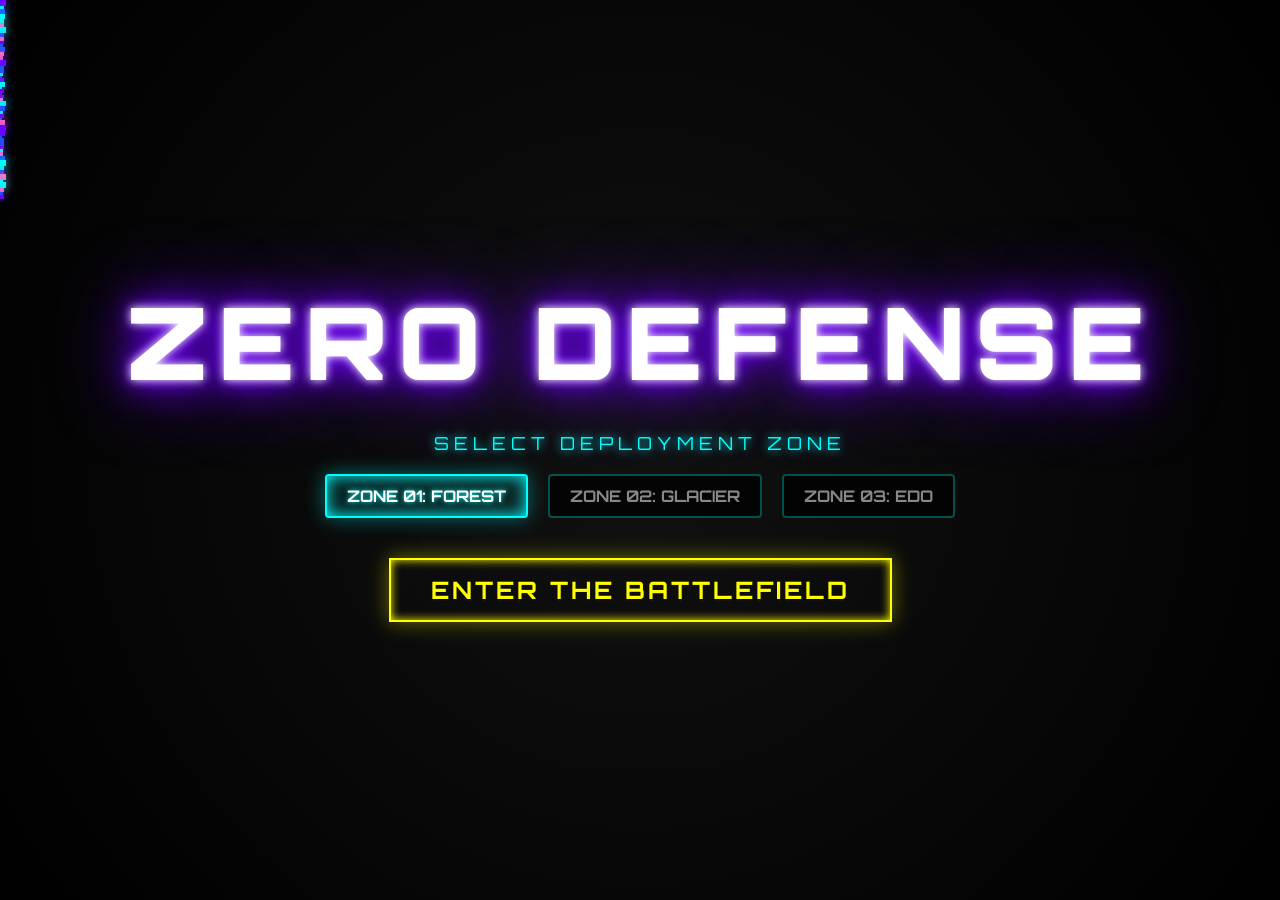
==== index.html @ 1fca0b06 "Add files via upload" ====
<!DOCTYPE html>
<html lang="en">
<head>
    <meta charset="UTF-8">
    <meta name="viewport" content="width=device-width, initial-scale=1.0">
    <title>Zero Defense - v1</title>
    <link href="https://fonts.googleapis.com/css2?family=Orbitron:wght@400;700;900&display=swap" rel="stylesheet">
    <link rel="stylesheet" href="style.css">
</head>
<body>

    <!-- PORTRAIT WARNING OVERLAY -->
    <div id="landscape-overlay">
        <div class="rotate-icon">📱🔄</div>
        <h2>PROTOCOL OVERRIDE</h2>
        <p>ROTATE DEVICE TO LANDSCAPE TO INITIALIZE</p>
    </div>

    <!-- FULL-SCREEN HOME MENU -->
    <div id="home-screen" class="screen active">
        <div class="home-particles"></div>
        <div class="title-wrapper">
            <h1 class="main-title">ZERO DEFENSE</h1>
        </div>
        
        <div id="map-selector">
            <p class="subtitle">SELECT DEPLOYMENT ZONE</p>
            <div class="map-cards">
                <div class="map-card active" data-map="forest">ZONE 01: FOREST</div>
                <div class="map-card" data-map="snowy">ZONE 02: GLACIER</div>
                <div class="map-card" data-map="japan">ZONE 03: EDO</div>
            </div>
        </div>
        
        <!-- Updated Text -->
        <button id="start-btn" class="cyber-btn">ENTER THE BATTLEFIELD</button>
    </div>

    <!-- GAMEPLAY WRAPPER (FIXED 1000x700 SCALED) -->
    <div id="app-container" class="hidden">
        <div id="game-screen" class="screen active">
            <div id="ui-layer">
                <div id="hud" class="glass-panel">
                    <span class="stat">CREDITS: <span id="money" class="cyan-text">300</span></span>
                    <span class="stat">INTEGRITY: <span id="lives">💖💖💖</span></span>
                </div>
                
                <div id="wave-controls" class="glass-panel">
                    <span class="stat">WAVE: <span id="wave-display" class="cyan-text">1/20</span></span>
                    <button id="call-wave-btn" class="t-btn" style="--t-color: #39FF14; padding: 8px 12px;">CALL WAVE</button>
                    <label style="color: var(--c-white); font-size: 14px; display:flex; align-items:center; gap:5px; cursor: pointer;">
                        <input type="checkbox" id="auto-start-chk"> AUTO
                    </label>
                </div>
                
                <div id="controls">
                    <button id="speed-btn" class="icon-btn" title="2x Speed">⏩</button>
                    <button id="pause-btn" class="icon-btn" title="Pause">⏸️</button>
                    <button id="restart-btn" class="icon-btn" title="Restart">🔄</button>
                    <button id="home-btn" class="icon-btn" title="Home">🏠</button>
                </div>
            </div>

            <canvas id="gameCanvas" width="1000" height="700"></canvas>
            <div id="pause-overlay" class="hidden">QUANTUM FREEZE</div>

            <div id="context-menu" class="hidden">
                <div id="build-menu" class="menu-section hidden">
                    <button class="t-btn" id="btn-build-smg" style="--t-color: #00FFFF;">SMG (50)</button>
                    <button class="t-btn" id="btn-build-shotgun" style="--t-color: #FF3131;">SHOTGUN (75)</button>
                    <button class="t-btn" id="btn-build-sniper" style="--t-color: #6F00FF;">SNIPER (100)</button>
                </div>
                <div id="upgrade-menu" class="menu-section hidden">
                    <button class="t-btn" id="btn-upgrade" style="--t-color: #FFD700;">UPGRADE</button>
                    <button class="t-btn" id="btn-sell" style="--t-color: #FF5F00;">SELL</button>
                </div>
            </div>
        </div>
    </div>

    <script src="game.js"></script>
</body>
</html>
---- style.css ----
:root {
    --bg-black: #050505;
    --c-electric-indigo: #6F00FF;
    --c-cyan: #00FFFF;
    --c-white: #FFFFFF;
    --c-neon-pink: #FF6EC7;
    --c-magenta: #FF00FF;
    --c-neon-orange: #FF5F00;
    --c-neon-yellow: #FFFF00;
    --c-neon-blue: #1F51FF;
    --c-neon-red: #FF3131;
    --c-neon-green: #39FF14;   
    --c-light-blue: #7DF9FF;   
    --c-bronze: #CD7F32;
    --c-silver: #C0C0C0;
    --c-gold: #FFD700;
}

body {
    margin: 0; padding: 0; background-color: var(--bg-black); color: var(--c-white);
    font-family: 'Orbitron', sans-serif; display: flex; justify-content: center; align-items: center;
    height: 100vh; width: 100vw; overflow: hidden; user-select: none;
}

/* MOBILE RESPONSIVE WRAPPER */
#app-container {
    width: 1000px; height: 700px;
    position: relative;
    transform-origin: center center;
}

/* LANDSCAPE WARNING OVERLAY */
#landscape-overlay {
    display: none; position: fixed; top: 0; left: 0; width: 100%; height: 100%;
    background: var(--bg-black); color: var(--c-cyan);
    z-index: 9999; flex-direction: column; justify-content: center; align-items: center;
    text-align: center; font-family: 'Orbitron', sans-serif;
}
.rotate-icon { font-size: 60px; margin-bottom: 20px; animation: rotatePhone 2s infinite ease-in-out; }
@keyframes rotatePhone { 0% { transform: rotate(0deg); } 50% { transform: rotate(-90deg); } 100% { transform: rotate(0deg); } }

/* Show warning if mobile is in portrait */
@media (max-width: 900px) and (orientation: portrait) {
    #landscape-overlay { display: flex; }
    #app-container, #home-screen { display: none !important; }
}

.screen { display: none; position: absolute; top: 0; left: 0; width: 100%; height: 100%; flex-direction: column; align-items: center; justify-content: center; }
.screen.active { display: flex; }

#home-screen { background-color: #080808; overflow: hidden; width: 100vw; height: 100vh; position: fixed; }
.home-particles { position: absolute; width: 100%; height: 100%; background: radial-gradient(circle at center, #111 0%, #000 100%); z-index: 1; }
.title-wrapper { z-index: 10; position: relative; }

/* FIXED TITLE WRAPPING */
.main-title { 
    font-size: clamp(40px, 8vw, 100px); 
    font-weight: 900; 
    text-transform: uppercase; 
    letter-spacing: clamp(4px, 1vw, 10px); 
    white-space: nowrap; 
    color: var(--c-white); 
    position: relative; 
    margin: 0 0 10px 0; 
    text-shadow: 0 0 10px var(--c-white), 0 0 20px var(--c-electric-indigo), 0 0 40px var(--c-electric-indigo), 0 0 80px var(--c-electric-indigo); 
}
.subtitle { z-index: 10; font-size: clamp(14px, 2vw, 18px); color: var(--c-cyan); text-shadow: 0 0 10px var(--c-cyan); letter-spacing: 5px; margin-bottom: 20px; text-align: center; }

#map-selector { z-index: 10; margin-bottom: 40px; display: flex; flex-direction: column; align-items: center; width: 90%; }
.map-cards { display: flex; gap: 20px; flex-wrap: wrap; justify-content: center; }
.map-card { padding: 10px 20px; border: 2px solid rgba(0, 255, 255, 0.3); color: #888; font-family: 'Orbitron', sans-serif; font-weight: 700; cursor: pointer; background: rgba(0, 0, 0, 0.7); transition: 0.3s; border-radius: 4px; }
.map-card:hover { border-color: var(--c-cyan); color: var(--c-white); box-shadow: 0 0 10px var(--c-cyan) inset; }
.map-card.active { background: rgba(0, 255, 255, 0.1); border-color: var(--c-cyan); color: var(--c-white); box-shadow: 0 0 15px var(--c-cyan) inset, 0 0 20px rgba(0, 255, 255, 0.4); text-shadow: 0 0 5px var(--c-cyan); }

.cyber-btn { z-index: 10; background: transparent; color: var(--c-neon-yellow); border: 2px solid var(--c-neon-yellow); padding: 15px 40px; font-size: clamp(16px, 3vw, 24px); font-family: 'Orbitron', sans-serif; font-weight: 700; cursor: pointer; text-transform: uppercase; letter-spacing: 3px; transition: all 0.2s ease; box-shadow: 0 0 10px var(--c-neon-yellow) inset, 0 0 20px rgba(255, 255, 0, 0.4); }
.cyber-btn:hover { background: var(--c-neon-yellow); color: var(--bg-black); border-color: var(--c-neon-orange); box-shadow: 0 0 40px var(--c-neon-orange), 0 0 60px var(--c-neon-yellow); }

#ui-layer { position: absolute; top: 20px; width: 1000px; display: flex; justify-content: space-between; align-items: flex-start; pointer-events: none; z-index: 20; }
.glass-panel { background: rgba(0, 0, 0, 0.7); border: 1px solid var(--c-cyan); padding: 15px 30px; border-radius: 4px; display: flex; align-items: center; gap: 30px; pointer-events: auto; box-shadow: 0 0 10px var(--c-cyan) inset, 0 0 20px rgba(0, 255, 255, 0.2); }
.stat { font-size: 18px; font-weight: 700; color: var(--c-white); }
.cyan-text { color: var(--c-cyan); text-shadow: 0 0 10px var(--c-cyan); }
#lives { color: var(--c-magenta); text-shadow: 0 0 15px var(--c-magenta); }

#controls { display: flex; gap: 10px; pointer-events: auto; }
.icon-btn { background: rgba(0, 0, 0, 0.7); border: 1px solid rgba(255, 255, 255, 0.2); color: var(--c-white); width: 50px; height: 50px; font-size: 20px; border-radius: 4px; cursor: pointer; transition: 0.2s; }
.icon-btn:hover { border-color: var(--c-cyan); color: var(--c-cyan); box-shadow: 0 0 15px var(--c-cyan); transform: translateY(-2px); }
.icon-btn.active-speed { border-color: var(--c-neon-green); color: var(--c-neon-green); box-shadow: 0 0 15px var(--c-neon-green); }

#game-screen { position: relative; background-color: #030303; }
canvas { background-color: var(--bg-black); border: 2px solid var(--c-electric-indigo); box-shadow: 0 0 30px rgba(111, 0, 255, 0.3); cursor: crosshair; z-index: 5; }

#pause-overlay { position: absolute; top: 50%; left: 50%; transform: translate(-50%, -50%); font-size: 60px; font-weight: 900; letter-spacing: 5px; color: #000000; -webkit-text-stroke: 2px var(--c-white); text-shadow: 0 0 20px var(--c-white); pointer-events: none; z-index: 100; }
.hidden { display: none !important; }

#context-menu { position: absolute; background: rgba(5, 5, 5, 0.95); border: 1px solid var(--c-white); border-radius: 6px; padding: 15px; z-index: 50; box-shadow: 0 0 25px rgba(255, 255, 255, 0.1); pointer-events: auto; }
.menu-section { display: flex; flex-direction: column; gap: 10px; }
.t-btn { background: rgba(0, 0, 0, 0.8); border: 2px solid var(--t-color); color: var(--t-color); padding: 10px 20px; font-size: 14px; font-family: 'Orbitron', sans-serif; font-weight: 900; cursor: pointer; border-radius: 4px; transition: 0.2s; box-shadow: 0 0 8px var(--t-color) inset; text-shadow: 0 0 5px var(--t-color); opacity: 1; }
.t-btn:hover { background: rgba(255, 255, 255, 0.1); box-shadow: 0 0 20px var(--t-color) inset, 0 0 15px var(--t-color); }
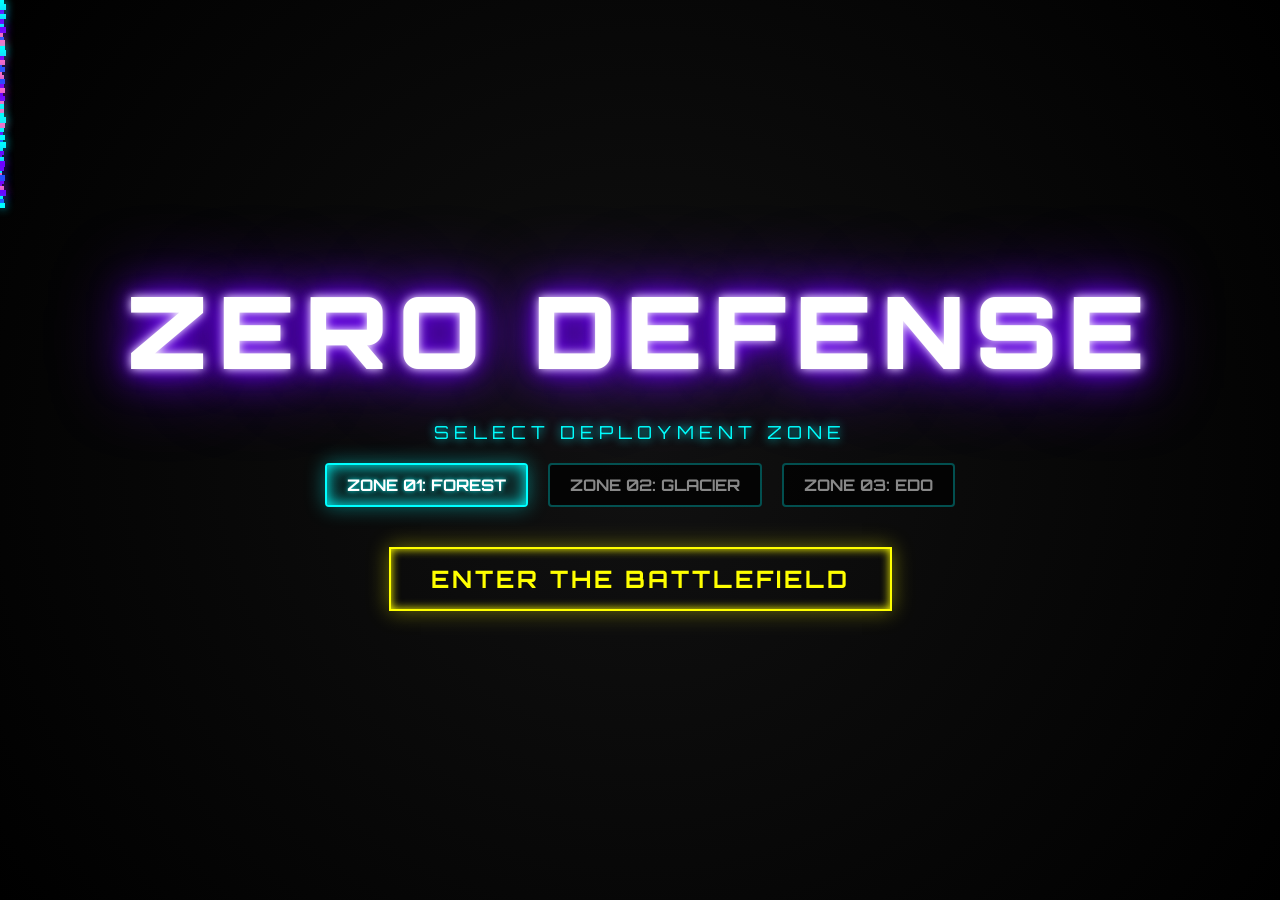
==== commit db435e90: "Add menu controls and tutorial modal to index.html Added new menu controls and tutorial modal to the" ====
--- a/index.html
+++ b/index.html
@@ -32,8 +32,35 @@
             </div>
         </div>
         
-        <!-- Updated Text -->
         <button id="start-btn" class="cyber-btn">ENTER THE BATTLEFIELD</button>
+
+        <!-- NEW: MENU CONTROLS -->
+        <div class="home-controls">
+            <button id="tutorial-btn" class="secondary-btn">TUTORIAL</button>
+            <!-- PUT YOUR INSTAGRAM LINK HERE BRO -->
+            <a href="https://www.instagram.com/bharani_voidx?igsh=YTNuOXgwbDl6eTA4" target="_blank" class="secondary-btn">REPORT BUG</a>
+        </div>
+    </div>
+
+    <!-- NEW: TUTORIAL MODAL -->
+    <div id="tutorial-modal" class="hidden">
+        <div class="modal-content">
+            <h2 class="cyan-text" style="margin-top:0; font-size: 30px;">HOW TO PLAY</h2>
+            
+            <!-- IMAGE PLACEHOLDER -->
+            <div class="tutorial-image-placeholder">
+                [ tutorial.png ]
+            </div>
+            
+            <ul>
+                <li>Select a <b>Deployment Zone</b> and enter the battlefield.</li>
+                <li>Tap any empty dark grid to deploy Towers using <b>Credits</b>.</li>
+                <li>Tap an existing Tower to <b>Upgrade</b> its power or <b>Sell</b> it.</li>
+                <li>Defend against 20 increasingly difficult waves of anomalies!</li>
+                <li><i>Pro Tip: Use the ⏩ button to speed up time!</i></li>
+            </ul>
+            <button id="close-tutorial-btn" class="cyber-btn" style="padding: 10px 30px; font-size: 18px;">ACKNOWLEDGE</button>
+        </div>
     </div>
 
     <!-- GAMEPLAY WRAPPER (FIXED 1000x700 SCALED) -->
@@ -80,4 +107,4 @@
 
     <script src="game.js"></script>
 </body>
-</html>+</html>
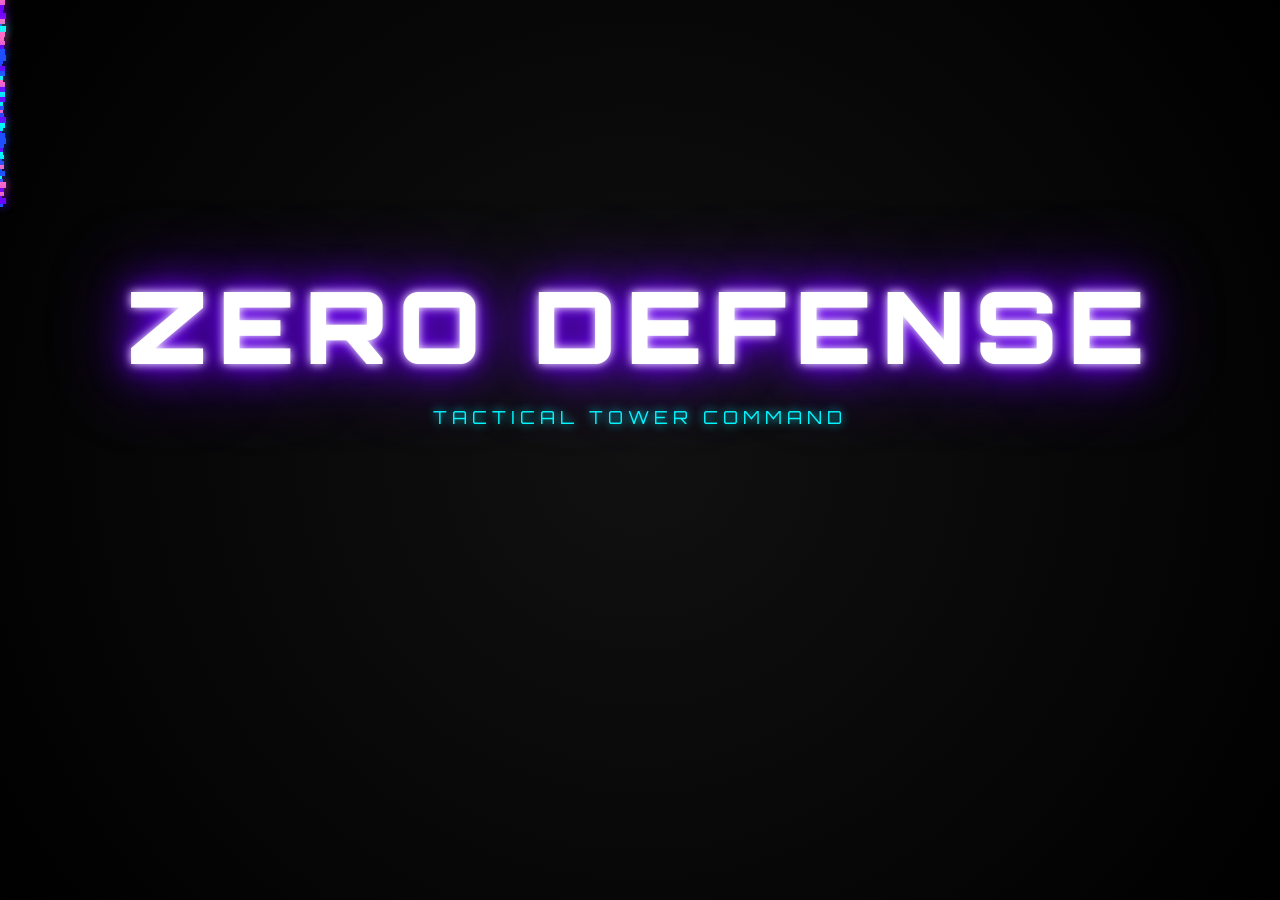
==== commit 649ab14a: "Revise HTML structure for V2 enhancements Updated viewport settings and title for mobile optimizatio" ====
--- a/index.html
+++ b/index.html
@@ -2,8 +2,9 @@
 <html lang="en">
 <head>
     <meta charset="UTF-8">
-    <meta name="viewport" content="width=device-width, initial-scale=1.0">
-    <title>Zero Defense - v1</title>
+    <!-- V2 MOBILE LOCK-IN: Prevents all unwanted zooming and scrolling on phones -->
+    <meta name="viewport" content="width=device-width, initial-scale=1.0, maximum-scale=1.0, user-scalable=no, viewport-fit=cover">
+    <title>Zero Defense - V2</title>
     <link href="https://fonts.googleapis.com/css2?family=Orbitron:wght@400;700;900&display=swap" rel="stylesheet">
     <link rel="stylesheet" href="style.css">
 </head>
@@ -16,54 +17,62 @@
         <p>ROTATE DEVICE TO LANDSCAPE TO INITIALIZE</p>
     </div>
 
-    <!-- FULL-SCREEN HOME MENU -->
+    <!-- FULL-SCREEN HOME MENU V2 -->
     <div id="home-screen" class="screen active">
         <div class="home-particles"></div>
-        <div class="title-wrapper">
-            <h1 class="main-title">ZERO DEFENSE</h1>
+        
+        <div class="home-content-wrapper">
+            <div class="title-wrapper">
+                <h1 class="main-title">ZERO DEFENSE</h1>
+                <p class="subtitle">TACTICAL TOWER COMMAND</p>
+            </div>
+            
+            <div id="map-selector">
+                <div class="map-cards">
+                    <div class="map-card active" data-map="forest">ZONE 01: FOREST</div>
+                    <div class="map-card" data-map="snowy">ZONE 02: GLACIER</div>
+                    <div class="map-card" data-map="japan">ZONE 03: EDO</div>
+                </div>
+            </div>
+            
+            <button id="start-btn" class="cyber-btn">ENTER THE BATTLEFIELD</button>
         </div>
-        
-        <div id="map-selector">
-            <p class="subtitle">SELECT DEPLOYMENT ZONE</p>
-            <div class="map-cards">
-                <div class="map-card active" data-map="forest">ZONE 01: FOREST</div>
-                <div class="map-card" data-map="snowy">ZONE 02: GLACIER</div>
-                <div class="map-card" data-map="japan">ZONE 03: EDO</div>
+
+        <!-- NEW: V2 FOOTER UI -->
+        <div id="home-footer">
+            <div class="footer-left">
+                © 2026 ZERO DEFENSE
             </div>
-        </div>
-        
-        <button id="start-btn" class="cyber-btn">ENTER THE BATTLEFIELD</button>
-
-        <!-- NEW: MENU CONTROLS -->
-        <div class="home-controls">
-            <button id="tutorial-btn" class="secondary-btn">TUTORIAL</button>
-            <!-- PUT YOUR INSTAGRAM LINK HERE BRO -->
-            <a href="https://www.instagram.com/bharani_voidx?igsh=YTNuOXgwbDl6eTA4" target="_blank" class="secondary-btn">REPORT BUG</a>
+            <div class="footer-right">
+                <button id="tutorial-btn" class="footer-link-btn">TUTORIAL</button>
+                <a href="https://www.instagram.com/bharani_voidx?igsh=YTNuOXgwbDl6eTA4" target="_blank" class="footer-link-btn">REPORT BUG</a>
+            </div>
         </div>
     </div>
 
-    <!-- NEW: TUTORIAL MODAL -->
+    <!-- V2: TUTORIAL MODAL (IMPROVED READABILITY) -->
     <div id="tutorial-modal" class="hidden">
         <div class="modal-content">
-            <h2 class="cyan-text" style="margin-top:0; font-size: 30px;">HOW TO PLAY</h2>
+            <h2 class="cyan-text" style="margin-top:0; font-size: 30px; letter-spacing: 3px;">HOW TO PLAY</h2>
             
-            <!-- IMAGE PLACEHOLDER -->
             <div class="tutorial-image-placeholder">
                 [ tutorial.png ]
             </div>
             
-            <ul>
-                <li>Select a <b>Deployment Zone</b> and enter the battlefield.</li>
-                <li>Tap any empty dark grid to deploy Towers using <b>Credits</b>.</li>
-                <li>Tap an existing Tower to <b>Upgrade</b> its power or <b>Sell</b> it.</li>
-                <li>Defend against 20 increasingly difficult waves of anomalies!</li>
-                <li><i>Pro Tip: Use the ⏩ button to speed up time!</i></li>
-            </ul>
+            <div class="tutorial-text-box">
+                <ul>
+                    <li>Select a <b>Deployment Zone</b> and enter the battlefield.</li>
+                    <li>Tap any empty dark grid to deploy Towers using <b>Credits</b>.</li>
+                    <li>Tap an existing Tower to <b>Upgrade</b> its power or <b>Sell</b> it.</li>
+                    <li>Defend against 20 increasingly difficult waves. Bosses spawn every <b>5 waves</b>!</li>
+                    <li><i>Pro Tip: Farm credits by calling waves early. Use the ⏩ button to speed up time!</i></li>
+                </ul>
+            </div>
             <button id="close-tutorial-btn" class="cyber-btn" style="padding: 10px 30px; font-size: 18px;">ACKNOWLEDGE</button>
         </div>
     </div>
 
-    <!-- GAMEPLAY WRAPPER (FIXED 1000x700 SCALED) -->
+    <!-- GAMEPLAY WRAPPER -->
     <div id="app-container" class="hidden">
         <div id="game-screen" class="screen active">
             <div id="ui-layer">
--- a/style.css
+++ b/style.css
@@ -75,6 +75,17 @@
 .cyber-btn { z-index: 10; background: transparent; color: var(--c-neon-yellow); border: 2px solid var(--c-neon-yellow); padding: 15px 40px; font-size: clamp(16px, 3vw, 24px); font-family: 'Orbitron', sans-serif; font-weight: 700; cursor: pointer; text-transform: uppercase; letter-spacing: 3px; transition: all 0.2s ease; box-shadow: 0 0 10px var(--c-neon-yellow) inset, 0 0 20px rgba(255, 255, 0, 0.4); }
 .cyber-btn:hover { background: var(--c-neon-yellow); color: var(--bg-black); border-color: var(--c-neon-orange); box-shadow: 0 0 40px var(--c-neon-orange), 0 0 60px var(--c-neon-yellow); }
 
+/* NEW: SECONDARY UI BUTTONS */
+.home-controls { position: absolute; bottom: 30px; display: flex; gap: 20px; z-index: 10; flex-wrap: wrap; justify-content: center; }
+.secondary-btn { background: rgba(0,0,0,0.5); color: var(--c-cyan); border: 1px solid var(--c-cyan); padding: 10px 20px; font-family: 'Orbitron', sans-serif; font-weight: 700; cursor: pointer; text-decoration: none; border-radius: 4px; transition: 0.3s; font-size: 14px; letter-spacing: 2px; }
+.secondary-btn:hover { background: var(--c-cyan); color: #000; box-shadow: 0 0 15px var(--c-cyan); }
+
+/* NEW: TUTORIAL MODAL */
+#tutorial-modal { position: fixed; top: 0; left: 0; width: 100vw; height: 100vh; background: rgba(0,0,0,0.9); z-index: 100; display: flex; justify-content: center; align-items: center; }
+.modal-content { background: rgba(10,10,10,0.95); border: 2px solid var(--c-neon-blue); padding: 40px; text-align: center; max-width: 600px; width: 90%; box-shadow: 0 0 30px rgba(31, 81, 255, 0.4); border-radius: 8px; }
+.tutorial-image-placeholder { width: 100%; height: 200px; border: 2px dashed rgba(255,255,255,0.3); display: flex; justify-content: center; align-items: center; margin: 20px 0; color: #777; background: rgba(255,255,255,0.05); }
+.modal-content ul { text-align: left; line-height: 2; margin-bottom: 30px; color: var(--c-white); font-size: 14px; }
+
 #ui-layer { position: absolute; top: 20px; width: 1000px; display: flex; justify-content: space-between; align-items: flex-start; pointer-events: none; z-index: 20; }
 .glass-panel { background: rgba(0, 0, 0, 0.7); border: 1px solid var(--c-cyan); padding: 15px 30px; border-radius: 4px; display: flex; align-items: center; gap: 30px; pointer-events: auto; box-shadow: 0 0 10px var(--c-cyan) inset, 0 0 20px rgba(0, 255, 255, 0.2); }
 .stat { font-size: 18px; font-weight: 700; color: var(--c-white); }
@@ -95,4 +106,4 @@
 #context-menu { position: absolute; background: rgba(5, 5, 5, 0.95); border: 1px solid var(--c-white); border-radius: 6px; padding: 15px; z-index: 50; box-shadow: 0 0 25px rgba(255, 255, 255, 0.1); pointer-events: auto; }
 .menu-section { display: flex; flex-direction: column; gap: 10px; }
 .t-btn { background: rgba(0, 0, 0, 0.8); border: 2px solid var(--t-color); color: var(--t-color); padding: 10px 20px; font-size: 14px; font-family: 'Orbitron', sans-serif; font-weight: 900; cursor: pointer; border-radius: 4px; transition: 0.2s; box-shadow: 0 0 8px var(--t-color) inset; text-shadow: 0 0 5px var(--t-color); opacity: 1; }
-.t-btn:hover { background: rgba(255, 255, 255, 0.1); box-shadow: 0 0 20px var(--t-color) inset, 0 0 15px var(--t-color); }+.t-btn:hover { background: rgba(255, 255, 255, 0.1); box-shadow: 0 0 20px var(--t-color) inset, 0 0 15px var(--t-color); }
